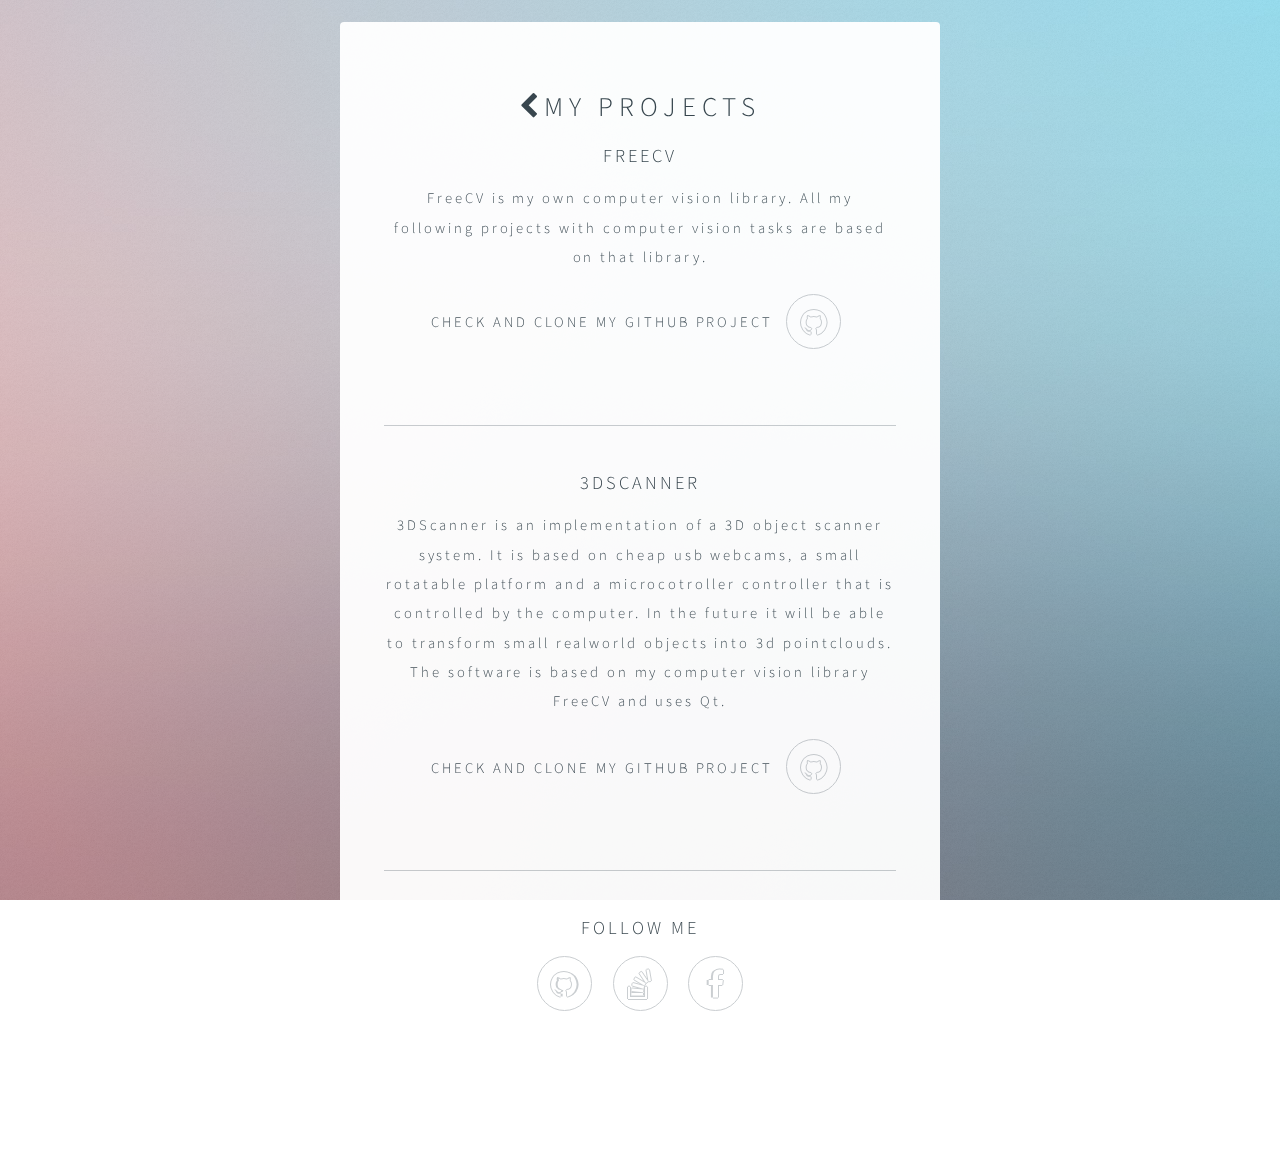
==== myProjects.html @ 10c4b323 "Build webpage based on template design." ====
<!DOCTYPE HTML>
<!--
	Identity by HTML5 UP
	html5up.net | @n33co
	Free for personal and commercial use under the CCA 3.0 license (html5up.net/license)
-->
<html>
	<head>
		<title>Andreas Rottach</title>
		<meta charset="utf-8" />
		<meta name="viewport" content="width=device-width, initial-scale=1" />
		<!--[if lte IE 8]><script src="assets/js/html5shiv.js"></script><![endif]-->
		<link rel="stylesheet" href="assets/css/main.css" />
		<!--[if lte IE 9]><link rel="stylesheet" href="assets/css/ie9.css" /><![endif]-->
		<!--[if lte IE 8]><link rel="stylesheet" href="assets/css/ie8.css" /><![endif]-->
		<noscript><link rel="stylesheet" href="assets/css/noscript.css" /></noscript>
	</head>
	<body class="is-loading">

		<!-- Wrapper -->
			<div id="wrapper">

				<!-- Main -->
					<section id="main" style="max-width: 600px">
						<h1><a href="index.html"><span class="fa fa-chevron-left" ></span></a>My Projects</h1>
						<h2>FreeCV</h2>
						<p style="text-transform: none;">
						FreeCV is my own computer vision library. All my following projects with computer vision tasks are based on that library.</p>
						
						Check and clone my github project
						<ul class="icons" style="display: inline-flex;">
							<li><a href="https://github.com/rottaca/FreeCV" class="fa-github">FreeCV</a></li>
						</ul>
<!-- 						<img style="border-radius:50%" src="images/computervision.jpg" alt="" /> -->
						
						<hr/>
						<h2>3DScanner</h2>
						<p style="text-transform: none;">
						3DScanner is an implementation of a 3D object scanner system. It is based on cheap usb webcams, 
						a small rotatable platform and a microcotroller controller that is controlled by the computer. 
						In the future it will be able to transform small realworld objects into 3d pointclouds. 
						The software is based on my computer vision library FreeCV and uses Qt.</p>
						
						Check and clone my github project
						<ul class="icons" style="display: inline-flex;">
							<li><a href="#" class="fa fa-github">3DScanner</a></li>
						</ul>
<!-- 						<img style="border-radius:50%" src="images/computervision.jpg" alt="" /> -->
						
						<hr/>
						<footer>
							<h2>Follow me</h2>
							<ul class="icons">
								<li><a href="https://github.com/rottaca" class="fa-github">Github</a></li>
								<li><a href="http://stackoverflow.com/users/5543051/rottaca" class="fa-stack-overflow">Instagram</a></li>
								<li><a href="https://www.facebook.com/andreas.rottach1" class="fa-facebook">Facebook</a></li>
							</ul>
						</footer>
					</section>

				<!-- Footer -->
					<footer id="footer">
						<ul class="copyright">
							<li>&copy; Andreas Rottach</li>
							<li>Design: <a href="http://html5up.net">HTML5 UP</a></li>
						</ul>
					</footer>

			</div>

		<!-- Scripts -->
			<!--[if lte IE 8]><script src="assets/js/respond.min.js"></script><![endif]-->
			<script>
				if ('addEventListener' in window) {
					window.addEventListener('load', function() { document.body.className = document.body.className.replace(/\bis-loading\b/, ''); });
					document.body.className += (navigator.userAgent.match(/(MSIE|rv:11\.0)/) ? ' is-ie' : '');
				}
			</script>

	</body>
</html>
---- assets/css/main.css ----
@charset "UTF-8";
@import url(font-awesome.min.css);
@import url("http://fonts.googleapis.com/css?family=Source+Sans+Pro:300");

/*
	Identity by HTML5 UP
	html5up.net | @n33co
	Free for personal and commercial use under the CCA 3.0 license (html5up.net/license)
*/

/* Reset */

	html, body, div, span, applet, object, iframe, h1, h2, h3, h4, h5, h6, p, blockquote, pre, a, abbr, acronym, address, big, cite, code, del, dfn, em, img, ins, kbd, q, s, samp, small, strike, strong, sub, sup, tt, var, b, u, i, center, dl, dt, dd, ol, ul, li, fieldset, form, label, legend, table, caption, tbody, tfoot, thead, tr, th, td, article, aside, canvas, details, embed, figure, figcaption, footer, header, hgroup, menu, nav, output, ruby, section, summary, time, mark, audio, video {
		margin: 0;
		padding: 0;
		border: 0;
		font-size: 100%;
		font: inherit;
		vertical-align: baseline;
	}

	article, aside, details, figcaption, figure, footer, header, hgroup, menu, nav, section {
		display: block;
	}

	body {
		line-height: 1;
	}

	ol, ul {
		list-style: none;
	}

	blockquote, q {
		quotes: none;
	}

	blockquote:before, blockquote:after, q:before, q:after {
		content: '';
		content: none;
	}

	table {
		border-collapse: collapse;
		border-spacing: 0;
	}

	body {
		-webkit-text-size-adjust: none;
	}

/* Box Model */

	*, *:before, *:after {
		-moz-box-sizing: border-box;
		-webkit-box-sizing: border-box;
		box-sizing: border-box;
	}

/* Basic */

	@media screen and (max-width: 480px) {

		html, body {
			min-width: 320px;
		}

	}

	body.is-loading *, body.is-loading *:before, body.is-loading *:after {
		-moz-animation: none !important;
		-webkit-animation: none !important;
		-ms-animation: none !important;
		animation: none !important;
		-moz-transition: none !important;
		-webkit-transition: none !important;
		-ms-transition: none !important;
		transition: none !important;
	}

	html {
		height: 100%;
	}

	body {
		height: 100%;
		background-color: #ffffff;
		background-image: url("images/overlay.png"), -moz-linear-gradient(60deg, rgba(255, 165, 150, 0.5) 5%, rgba(0, 228, 255, 0.35)), url("../../images/bg.jpg");
		background-image: url("images/overlay.png"), -webkit-linear-gradient(60deg, rgba(255, 165, 150, 0.5) 5%, rgba(0, 228, 255, 0.35)), url("../../images/bg.jpg");
		background-image: url("images/overlay.png"), -ms-linear-gradient(60deg, rgba(255, 165, 150, 0.5) 5%, rgba(0, 228, 255, 0.35)), url("../../images/bg.jpg");
		background-image: url("images/overlay.png"), linear-gradient(60deg, rgba(255, 165, 150, 0.5) 5%, rgba(0, 228, 255, 0.35)), url("../../images/bg.jpg");
		background-repeat: repeat,			no-repeat,			no-repeat;
		background-size: 100px 100px, cover,				cover;
		background-position: top left,		center center,		bottom center;
		background-attachment: fixed,			fixed,				fixed;
	}

		body:after {
			content: '';
			display: block;
			position: fixed;
			top: 0;
			left: 0;
			width: 100%;
			height: inherit;
			opacity: 0;
			z-index: 1;
			background-color: #ffffff;
			background-image: url("images/overlay.png"), -moz-linear-gradient(60deg, rgba(255, 165, 150, 0.5) 5%, rgba(0, 228, 255, 0.35));
			background-image: url("images/overlay.png"), -webkit-linear-gradient(60deg, rgba(255, 165, 150, 0.5) 5%, rgba(0, 228, 255, 0.35));
			background-image: url("images/overlay.png"), -ms-linear-gradient(60deg, rgba(255, 165, 150, 0.5) 5%, rgba(0, 228, 255, 0.35));
			background-image: url("images/overlay.png"), linear-gradient(60deg, rgba(255, 165, 150, 0.5) 5%, rgba(0, 228, 255, 0.35));
			background-repeat: repeat,			no-repeat;
			background-size: 100px 100px, cover;
			background-position: top left,		center center;
			-moz-transition: opacity 1.75s ease-out;
			-webkit-transition: opacity 1.75s ease-out;
			-ms-transition: opacity 1.75s ease-out;
			transition: opacity 1.75s ease-out;
		}

		body.is-loading:after {
			opacity: 1;
		}

/* Type */

	body, input, select, textarea {
		color: #414f57;
		font-family: "Source Sans Pro", Helvetica, sans-serif;
		font-size: 14pt;
		font-weight: 300;
		line-height: 2;
		letter-spacing: 0.2em;
		text-transform: uppercase;
	}

		@media screen and (max-width: 1680px) {

			body, input, select, textarea {
				font-size: 11pt;
			}

		}

		@media screen and (max-width: 480px) {

			body, input, select, textarea {
				font-size: 10pt;
				line-height: 1.75;
			}

		}

	a {
		-moz-transition: color 0.2s ease, border-color 0.2s ease;
		-webkit-transition: color 0.2s ease, border-color 0.2s ease;
		-ms-transition: color 0.2s ease, border-color 0.2s ease;
		transition: color 0.2s ease, border-color 0.2s ease;
		color: inherit;
		text-decoration: none;
	}

		a:before {
			-moz-transition: color 0.2s ease, text-shadow 0.2s ease;
			-webkit-transition: color 0.2s ease, text-shadow 0.2s ease;
			-ms-transition: color 0.2s ease, text-shadow 0.2s ease;
			transition: color 0.2s ease, text-shadow 0.2s ease;
		}

		a:hover {
			color: #ff7496;
		}

	strong, b {
		color: #313f47;
	}

	em, i {
		font-style: italic;
	}

	p {
		margin: 0 0 1.5em 0;
	}

	h1, h2, h3, h4, h5, h6 {
		color: #313f47;
		line-height: 1.5;
		margin: 0 0 0.75em 0;
	}

		h1 a, h2 a, h3 a, h4 a, h5 a, h6 a {
			color: inherit;
			text-decoration: none;
		}

	h1 {
		font-size: 1.85em;
		letter-spacing: 0.22em;
		margin: 0 0 0.525em 0;
	}

	h2 {
		font-size: 1.25em;
	}

	h3 {
		font-size: 1em;
	}

	h4 {
		font-size: 1em;
	}

	h5 {
		font-size: 1em;
	}

	h6 {
		font-size: 1em;
	}

	@media screen and (max-width: 480px) {

		h1 {
			font-size: 1.65em;
		}

	}

	sub {
		font-size: 0.8em;
		position: relative;
		top: 0.5em;
	}

	sup {
		font-size: 0.8em;
		position: relative;
		top: -0.5em;
	}

	hr {
		border: 0;
		border-bottom: solid 1px #c8cccf;
		margin: 3em 0;
	}

/* Form */

	form {
		margin: 0 0 1.5em 0;
	}

		form > .field {
			margin: 0 0 1.5em 0;
		}

			form > .field > :last-child {
				margin-bottom: 0;
			}

	label {
		color: #313f47;
		display: block;
		font-size: 0.9em;
		margin: 0 0 0.75em 0;
	}

	input[type="text"],
	input[type="password"],
	input[type="email"],
	input[type="tel"],
	select,
	textarea {
		-moz-appearance: none;
		-webkit-appearance: none;
		-ms-appearance: none;
		appearance: none;
		border-radius: 4px;
		border: solid 1px #c8cccf;
		color: inherit;
		display: block;
		outline: 0;
		padding: 0 1em;
		text-decoration: none;
		width: 100%;
	}

		input[type="text"]:invalid,
		input[type="password"]:invalid,
		input[type="email"]:invalid,
		input[type="tel"]:invalid,
		select:invalid,
		textarea:invalid {
			box-shadow: none;
		}

		input[type="text"]:focus,
		input[type="password"]:focus,
		input[type="email"]:focus,
		input[type="tel"]:focus,
		select:focus,
		textarea:focus {
			border-color: #ff7496;
		}

	.select-wrapper {
		text-decoration: none;
		display: block;
		position: relative;
	}

		.select-wrapper:before {
			content: "";
			-moz-osx-font-smoothing: grayscale;
			-webkit-font-smoothing: antialiased;
			font-family: FontAwesome;
			font-style: normal;
			font-weight: normal;
			text-transform: none !important;
		}

		.select-wrapper:before {
			color: #c8cccf;
			display: block;
			height: 2.75em;
			line-height: 2.75em;
			pointer-events: none;
			position: absolute;
			right: 0;
			text-align: center;
			top: 0;
			width: 2.75em;
		}

		.select-wrapper select::-ms-expand {
			display: none;
		}

	input[type="text"],
	input[type="password"],
	input[type="email"],
	select {
		height: 2.75em;
	}

	textarea {
		padding: 0.75em 1em;
	}

	input[type="checkbox"],
	input[type="radio"] {
		-moz-appearance: none;
		-webkit-appearance: none;
		-ms-appearance: none;
		appearance: none;
		display: block;
		float: left;
		margin-right: -2em;
		opacity: 0;
		width: 1em;
		z-index: -1;
	}

		input[type="checkbox"] + label,
		input[type="radio"] + label {
			text-decoration: none;
			color: #414f57;
			cursor: pointer;
			display: inline-block;
			font-size: 1em;
			font-weight: 300;
			padding-left: 2.4em;
			padding-right: 0.75em;
			position: relative;
		}

			input[type="checkbox"] + label:before,
			input[type="radio"] + label:before {
				-moz-osx-font-smoothing: grayscale;
				-webkit-font-smoothing: antialiased;
				font-family: FontAwesome;
				font-style: normal;
				font-weight: normal;
				text-transform: none !important;
			}

			input[type="checkbox"] + label:before,
			input[type="radio"] + label:before {
				border-radius: 4px;
				border: solid 1px #c8cccf;
				content: '';
				display: inline-block;
				height: 1.65em;
				left: 0;
				line-height: 1.58125em;
				position: absolute;
				text-align: center;
				top: 0.15em;
				width: 1.65em;
			}

		input[type="checkbox"]:checked + label:before,
		input[type="radio"]:checked + label:before {
			color: #ff7496;
			content: '\f00c';
		}

		input[type="checkbox"]:focus + label:before,
		input[type="radio"]:focus + label:before {
			border-color: #ff7496;
		}

	input[type="checkbox"] + label:before {
		border-radius: 4px;
	}

	input[type="radio"] + label:before {
		border-radius: 100%;
	}

	::-webkit-input-placeholder {
		color: #616f77 !important;
		opacity: 1.0;
	}

	:-moz-placeholder {
		color: #616f77 !important;
		opacity: 1.0;
	}

	::-moz-placeholder {
		color: #616f77 !important;
		opacity: 1.0;
	}

	:-ms-input-placeholder {
		color: #616f77 !important;
		opacity: 1.0;
	}

	.formerize-placeholder {
		color: #616f77 !important;
		opacity: 1.0;
	}

/* Icon */

	.icon {
		text-decoration: none;
		position: relative;
		border-bottom: none;
	}

		.icon:before {
			-moz-osx-font-smoothing: grayscale;
			-webkit-font-smoothing: antialiased;
			font-family: FontAwesome;
			font-style: normal;
			font-weight: normal;
			text-transform: none !important;
		}

		.icon > .label {
			display: none;
		}

/* List */

	ol {
		list-style: decimal;
		margin: 0 0 1.5em 0;
		padding-left: 1.25em;
	}

		ol li {
			padding-left: 0.25em;
		}

	ul {
		list-style: disc;
		margin: 0 0 1.5em 0;
		padding-left: 1em;
	}

		ul li {
			padding-left: 0.5em;
		}

		ul.alt {
			list-style: none;
			padding-left: 0;
		}

			ul.alt li {
				border-top: solid 1px #c8cccf;
				padding: 0.5em 0;
			}

				ul.alt li:first-child {
					border-top: 0;
					padding-top: 0;
				}

		ul.icons {
			cursor: default;
			list-style: none;
			padding-left: 0;
			margin-top: -0.675em;
		}

			ul.icons li {
				display: inline-block;
				padding: 0.675em 0.5em;
			}

				ul.icons li a {
					text-decoration: none;
					position: relative;
					display: block;
					width: 3.75em;
					height: 3.75em;
					border-radius: 100%;
					border: solid 1px #c8cccf;
					line-height: 3.75em;
					overflow: hidden;
					text-align: center;
					text-indent: 3.75em;
					white-space: nowrap;
				}

					ul.icons li a:before {
						-moz-osx-font-smoothing: grayscale;
						-webkit-font-smoothing: antialiased;
						font-family: FontAwesome;
						font-style: normal;
						font-weight: normal;
						text-transform: none !important;
					}

					ul.icons li a:before {
						color: #ffffff;
						text-shadow: 1.25px 0px 0px #c8cccf, -1.25px 0px 0px #c8cccf, 0px 1.25px 0px #c8cccf, 0px -1.25px 0px #c8cccf;
					}

					ul.icons li a:hover:before {
						text-shadow: 1.25px 0px 0px #ff7496, -1.25px 0px 0px #ff7496, 0px 1.25px 0px #ff7496, 0px -1.25px 0px #ff7496;
					}

					ul.icons li a:before {
						position: absolute;
						top: 0;
						left: 0;
						width: inherit;
						height: inherit;
						font-size: 1.85rem;
						line-height: inherit;
						text-align: center;
						text-indent: 0;
					}

					ul.icons li a:hover {
						border-color: #ff7496;
					}

			@media screen and (max-width: 480px) {

				ul.icons li a:before {
					font-size: 1.5rem;
				}

			}

		ul.actions {
			cursor: default;
			list-style: none;
			padding-left: 0;
		}

			ul.actions li {
				display: inline-block;
				padding: 0 0.75em 0 0;
				vertical-align: middle;
			}

				ul.actions li:last-child {
					padding-right: 0;
				}

	dl {
		margin: 0 0 1.5em 0;
	}

		dl dt {
			display: block;
			margin: 0 0 0.75em 0;
		}

		dl dd {
			margin-left: 1.5em;
		}

/* Button */

	input[type="submit"],
	input[type="reset"],
	input[type="button"],
	button,
	.button {
		-moz-appearance: none;
		-webkit-appearance: none;
		-ms-appearance: none;
		appearance: none;
		-moz-transition: background-color 0.2s ease-in-out, border-color 0.2s ease-in-out, color 0.2s ease-in-out;
		-webkit-transition: background-color 0.2s ease-in-out, border-color 0.2s ease-in-out, color 0.2s ease-in-out;
		-ms-transition: background-color 0.2s ease-in-out, border-color 0.2s ease-in-out, color 0.2s ease-in-out;
		transition: background-color 0.2s ease-in-out, border-color 0.2s ease-in-out, color 0.2s ease-in-out;
		display: inline-block;
		height: 2.75em;
		line-height: 2.75em;
		padding: 0 1.5em;
		background-color: transparent;
		border-radius: 4px;
		border: solid 1px #c8cccf;
		color: #414f57 !important;
		cursor: pointer;
		text-align: center;
		text-decoration: none;
		white-space: nowrap;
	}

		input[type="submit"]:hover,
		input[type="reset"]:hover,
		input[type="button"]:hover,
		button:hover,
		.button:hover {
			border-color: #ff7496;
			color: #ff7496 !important;
		}

		input[type="submit"].icon,
		input[type="reset"].icon,
		input[type="button"].icon,
		button.icon,
		.button.icon {
			padding-left: 1.35em;
		}

			input[type="submit"].icon:before,
			input[type="reset"].icon:before,
			input[type="button"].icon:before,
			button.icon:before,
			.button.icon:before {
				margin-right: 0.5em;
			}

		input[type="submit"].fit,
		input[type="reset"].fit,
		input[type="button"].fit,
		button.fit,
		.button.fit {
			display: block;
			width: 100%;
			margin: 0 0 0.75em 0;
		}

		input[type="submit"].small,
		input[type="reset"].small,
		input[type="button"].small,
		button.small,
		.button.small {
			font-size: 0.8em;
		}

		input[type="submit"].big,
		input[type="reset"].big,
		input[type="button"].big,
		button.big,
		.button.big {
			font-size: 1.35em;
		}

		input[type="submit"].disabled, input[type="submit"]:disabled,
		input[type="reset"].disabled,
		input[type="reset"]:disabled,
		input[type="button"].disabled,
		input[type="button"]:disabled,
		button.disabled,
		button:disabled,
		.button.disabled,
		.button:disabled {
			-moz-pointer-events: none;
			-webkit-pointer-events: none;
			-ms-pointer-events: none;
			pointer-events: none;
			opacity: 0.5;
		}

/* Main */

	#main {
		position: relative;
		max-width: 100%;
		min-width: 27em;
		padding: 4.5em 3em 3em 3em ;
		background: #ffffff;
		border-radius: 4px;
		cursor: default;
		opacity: 0.95;
		text-align: center;
		-moz-transform-origin: 50% 50%;
		-webkit-transform-origin: 50% 50%;
		-ms-transform-origin: 50% 50%;
		transform-origin: 50% 50%;
		-moz-transform: rotateX(0deg);
		-webkit-transform: rotateX(0deg);
		-ms-transform: rotateX(0deg);
		transform: rotateX(0deg);
		-moz-transition: opacity 1s ease, -moz-transform 1s ease;
		-webkit-transition: opacity 1s ease, -webkit-transform 1s ease;
		-ms-transition: opacity 1s ease, -ms-transform 1s ease;
		transition: opacity 1s ease, transform 1s ease;
	}

		#main .avatar {
			position: relative;
			display: block;
			margin-bottom: 1.5em;
		}

			#main .avatar img {
				display: block;
				margin: 0 auto;
				border-radius: 100%;
				box-shadow: 0 0 0 1.5em #ffffff;
			}

			#main .avatar:before {
				content: '';
				display: block;
				position: absolute;
				top: 50%;
				left: -3em;
				width: calc(100% + 6em);
				height: 1px;
				z-index: -1;
				background: #c8cccf;
			}

		@media screen and (max-width: 480px) {

			#main {
				min-width: 0;
				width: 100%;
				padding: 4em 2em 2.5em 2em ;
			}

				#main .avatar:before {
					left: -2em;
					width: calc(100% + 4em);
				}

		}

		body.is-loading #main {
			opacity: 0;
			-moz-transform: rotateX(15deg);
			-webkit-transform: rotateX(15deg);
			-ms-transform: rotateX(15deg);
			transform: rotateX(15deg);
		}

/* Footer */

	#footer {
		-moz-align-self: -moz-flex-end;
		-webkit-align-self: -webkit-flex-end;
		-ms-align-self: -ms-flex-end;
		align-self: flex-end;
		width: 100%;
		padding: 1.5em 0 0 0;
		color: rgba(255, 255, 255, 0.75);
		cursor: default;
		text-align: center;
	}

		#footer .copyright {
			margin: 0;
			padding: 0;
			font-size: 0.9em;
			list-style: none;
		}

			#footer .copyright li {
				display: inline-block;
				margin: 0 0 0 0.45em;
				padding: 0 0 0 0.85em;
				border-left: solid 1px rgba(255, 255, 255, 0.5);
				line-height: 1;
			}

				#footer .copyright li:first-child {
					border-left: 0;
				}

/* Wrapper */

	#wrapper {
		display: -moz-flex;
		display: -webkit-flex;
		display: -ms-flex;
		display: flex;
		-moz-align-items: center;
		-webkit-align-items: center;
		-ms-align-items: center;
		align-items: center;
		-moz-justify-content: space-between;
		-webkit-justify-content: space-between;
		-ms-justify-content: space-between;
		justify-content: space-between;
		-moz-flex-direction: column;
		-webkit-flex-direction: column;
		-ms-flex-direction: column;
		flex-direction: column;
		-moz-perspective: 1000px;
		-webkit-perspective: 1000px;
		-ms-perspective: 1000px;
		perspective: 1000px;
		position: relative;
		min-height: 100%;
		padding: 1.5em;
		z-index: 2;
	}

		#wrapper > * {
			z-index: 1;
		}

		#wrapper:before {
			content: '';
			display: block;
		}

		@media screen and (max-width: 360px) {

			#wrapper {
				padding: 0.75em;
			}

		}

		body.is-ie #wrapper {
			height: 100%;
		}
---- assets/css/ie9.css ----
/*
	Identity by HTML5 UP
	html5up.net | @n33co
	Free for personal and commercial use under the CCA 3.0 license (html5up.net/license)
*/

/* Basic */

	body {
		background-image: url("../../images/bg.jpg");
		background-repeat: no-repeat;
		background-size: cover;
		background-position: bottom center;
		background-attachment: fixed;
	}

		body:after {
			display: none;
		}

/* List */

	ul.icons li a:before {
		color: #c8cccf;
	}

	ul.icons li a:hover:before {
		color: #ff7496;
	}

/* Wrapper */

	#wrapper {
		text-align: center;
	}

/* Main */

	#main {
		display: inline-block;
	}
---- assets/css/ie8.css ----
/*
	Identity by HTML5 UP
	html5up.net | @n33co
	Free for personal and commercial use under the CCA 3.0 license (html5up.net/license)
*/

/* List */

	ul.icons li a {
		-ms-behavior: url("assets/js/PIE.htc");
	}

		ul.icons li a:before {
			text-align: center;
			font-size: 26px;
		}

/* Main */

	#main {
		-ms-behavior: url("assets/js/PIE.htc");
	}

		#main .avatar img {
			-ms-behavior: url("assets/js/PIE.htc");
		}

/* Footer */

	#footer {
		color: #fff;
	}

		#footer .copyright li {
			border-left: solid 1px #fff;
		}
---- assets/css/noscript.css ----
/*
	Identity by HTML5 UP
	html5up.net | @n33co
	Free for personal and commercial use under the CCA 3.0 license (html5up.net/license)
*/

/* Basic */

	body:after {
		display: none;
	}

/* Main */

	#main {
		-moz-transform: none !important;
		-webkit-transform: none !important;
		-ms-transform: none !important;
		transform: none !important;
		opacity: 1 !important;
	}
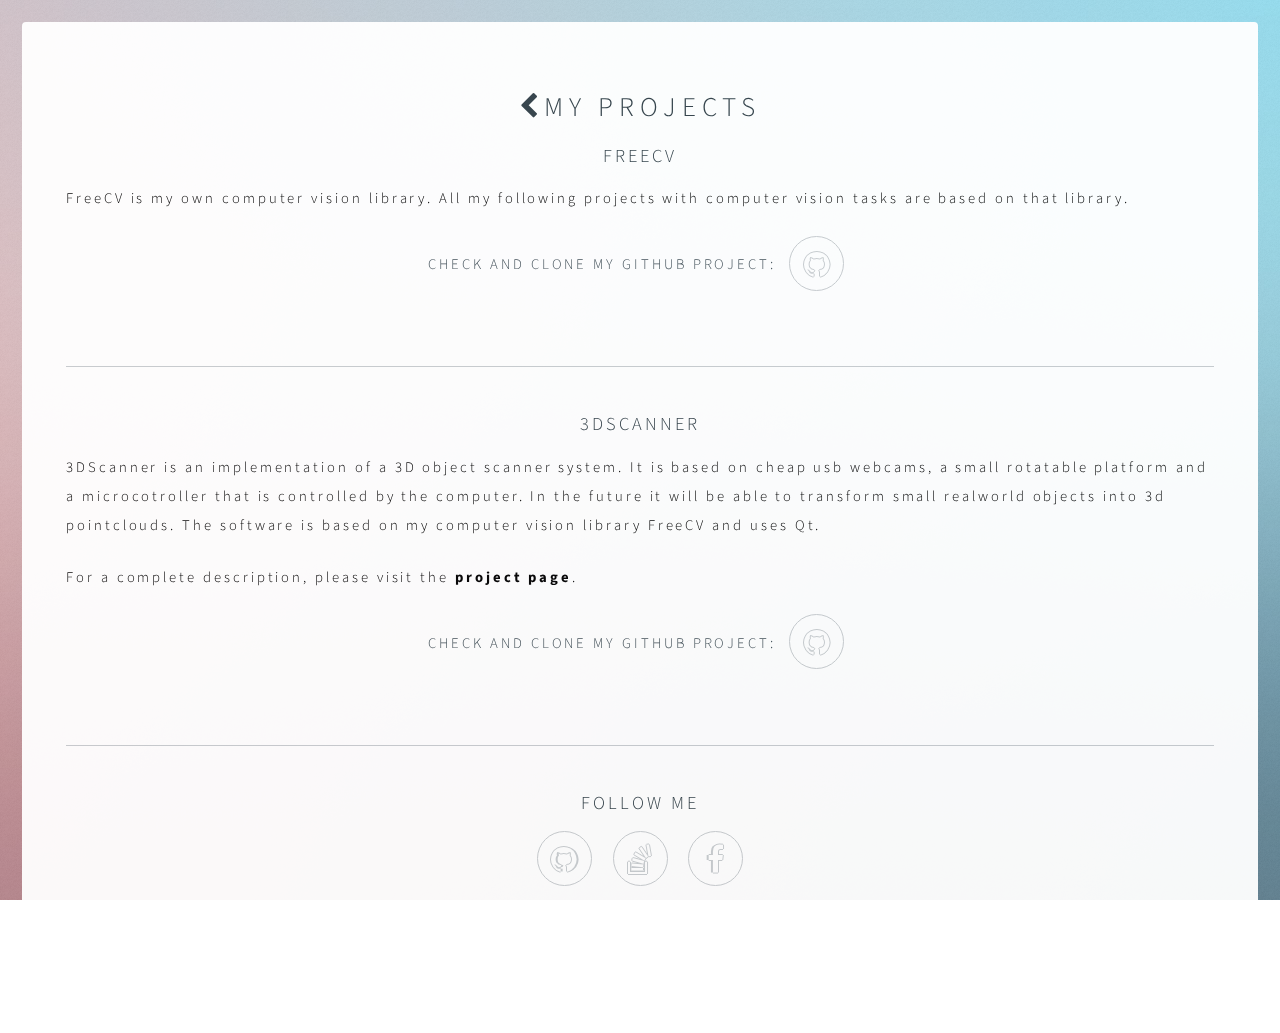
==== commit d1dc5426: "Added new project page and my own css file." ====
--- a/myProjects.html
+++ b/myProjects.html
@@ -6,11 +6,12 @@
 -->
 <html>
 	<head>
-		<title>Andreas Rottach</title>
+		<title>My Projects</title>
 		<meta charset="utf-8" />
 		<meta name="viewport" content="width=device-width, initial-scale=1" />
 		<!--[if lte IE 8]><script src="assets/js/html5shiv.js"></script><![endif]-->
 		<link rel="stylesheet" href="assets/css/main.css" />
+		<link rel="stylesheet" href="assets/css/myCss.css" />
 		<!--[if lte IE 9]><link rel="stylesheet" href="assets/css/ie9.css" /><![endif]-->
 		<!--[if lte IE 8]><link rel="stylesheet" href="assets/css/ie8.css" /><![endif]-->
 		<noscript><link rel="stylesheet" href="assets/css/noscript.css" /></noscript>
@@ -21,13 +22,13 @@
 			<div id="wrapper">
 
 				<!-- Main -->
-					<section id="main" style="max-width: 600px">
+					<section id="main">
 						<h1><a href="index.html"><span class="fa fa-chevron-left" ></span></a>My Projects</h1>
 						<h2>FreeCV</h2>
-						<p style="text-transform: none;">
+						<p class = "text">
 						FreeCV is my own computer vision library. All my following projects with computer vision tasks are based on that library.</p>
 						
-						Check and clone my github project
+						Check and clone my github project:
 						<ul class="icons" style="display: inline-flex;">
 							<li><a href="https://github.com/rottaca/FreeCV" class="fa-github">FreeCV</a></li>
 						</ul>
@@ -35,13 +36,17 @@
 						
 						<hr/>
 						<h2>3DScanner</h2>
-						<p style="text-transform: none;">
+						<p class = "text">
 						3DScanner is an implementation of a 3D object scanner system. It is based on cheap usb webcams, 
-						a small rotatable platform and a microcotroller controller that is controlled by the computer. 
+						a small rotatable platform and a microcotroller that is controlled by the computer. 
 						In the future it will be able to transform small realworld objects into 3d pointclouds. 
 						The software is based on my computer vision library FreeCV and uses Qt.</p>
 						
-						Check and clone my github project
+						<p class = "text">
+						For a complete description, please visit the <span style="font-weight: bold;"><a href="project_3d_scanner.html">project page</a></span>.
+						</p>
+						
+						Check and clone my github project:
 						<ul class="icons" style="display: inline-flex;">
 							<li><a href="#" class="fa fa-github">3DScanner</a></li>
 						</ul>
--- a/assets/css/myCss.css
+++ b/assets/css/myCss.css
@@ -0,0 +1,5 @@
+p.text{
+	text-align: left;
+	text-transform: none;
+	color:black;
+}